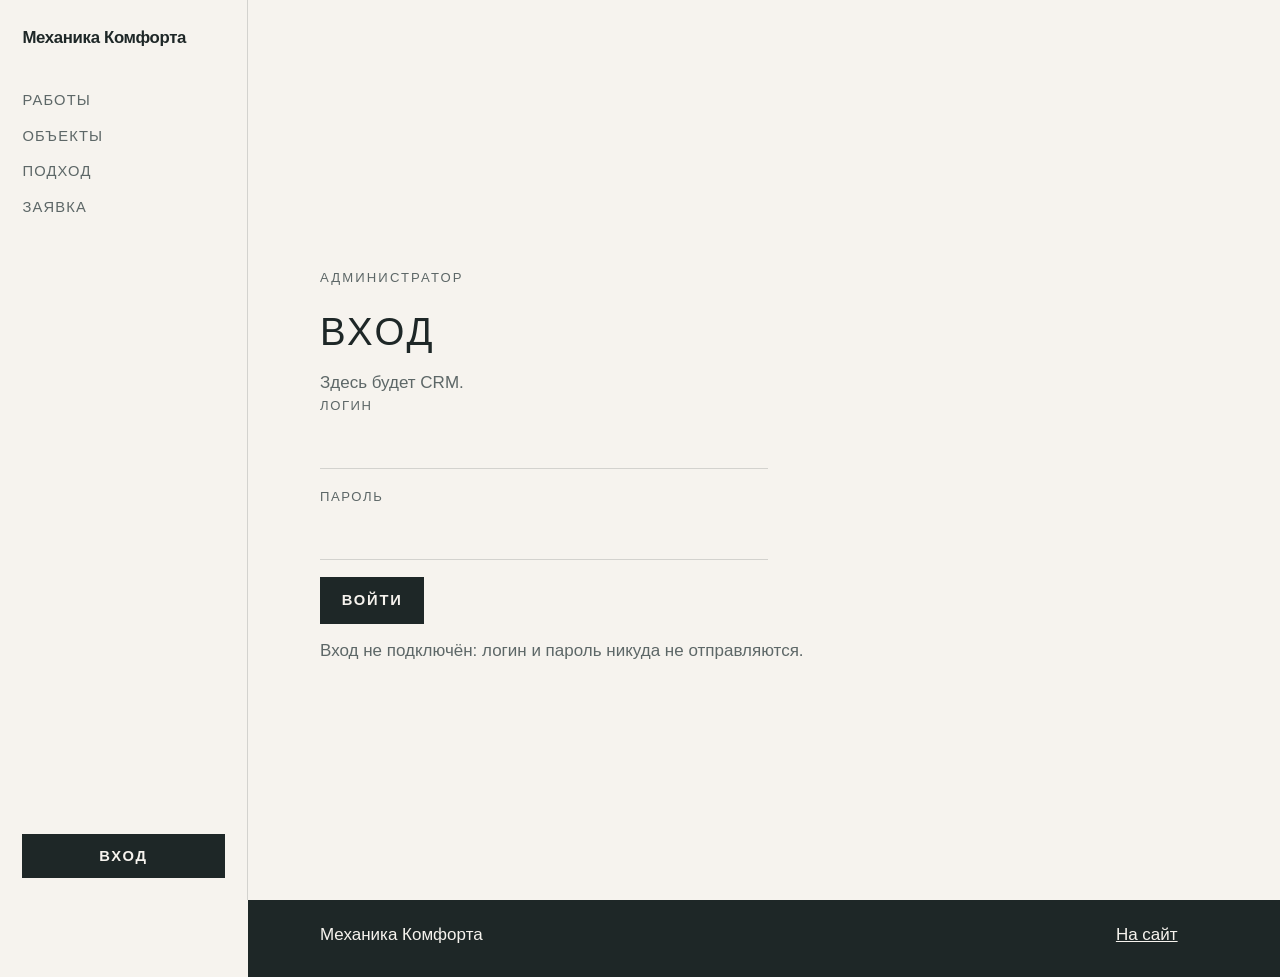
==== admin.html @ b98e5987 "Add the Механика Комфорта landing and admin entrance." ====
<!DOCTYPE html>
<html lang="ru">
<head>
  <meta charset="utf-8">
  <meta name="viewport" content="width=device-width, initial-scale=1">
  <meta name="theme-color" content="#f6f3ee">
  <title>Вход администратора — Механика Комфорта</title>
  <meta name="description" content="Вход администратора Механики Комфорта. Здесь будет CRM.">
  <link rel="stylesheet" href="site.css">
</head>
<body>
  <a class="skip" href="#main">К содержанию</a>
  <header class="rail">
    <a class="logo" href="index.html">Механика Комфорта</a>
    <nav aria-label="Разделы">
      <a href="index.html#work">Работы</a>
      <a href="index.html#cases">Объекты</a>
      <a href="index.html#why">Подход</a>
      <a href="index.html#request">Заявка</a>
    </nav>
    <a class="login" href="admin.html" aria-current="page">Вход</a>
  </header>
  <main class="page" id="main">
    <section class="door" aria-labelledby="admin-title">
      <p class="kicker">Администратор</p>
      <h1 id="admin-title">Вход</h1>
      <p class="lead">Здесь будет CRM.</p>
      <form id="admin-login">
        <div class="field">
          <label for="login">Логин</label>
          <input id="login" name="login" type="text" autocomplete="username" required maxlength="80">
        </div>
        <div class="field">
          <label for="password">Пароль</label>
          <input id="password" name="password" type="password" autocomplete="current-password" required maxlength="80">
        </div>
        <button type="submit">Войти</button>
        <p class="form-note" id="admin-note">Вход не подключён: логин и пароль никуда не отправляются.</p>
      </form>
    </section>
  </main>
  <footer class="foot">
    <p>Механика Комфорта</p>
    <p><a href="index.html">На сайт</a></p>
  </footer>
  <script>
    document.getElementById("admin-login").addEventListener("submit", function (event) {
      event.preventDefault();
    });
  </script>
</body>
</html>
---- site.css ----
:root {
  --ink: #1e2727;
  --paper: #f6f3ee;
  --muted: #5d6767;
  --line: rgba(30, 39, 39, 0.16);
  --rail: 15.5rem;
  --sans: "Segoe UI", "Helvetica Neue", Arial, "Liberation Sans", "Noto Sans", sans-serif;
}

*,
*::before,
*::after {
  box-sizing: border-box;
}

html {
  scroll-behavior: smooth;
}

@media (prefers-reduced-motion: reduce) {
  html { scroll-behavior: auto; }
}

body {
  margin: 0;
  background: var(--paper);
  color: var(--ink);
  font-family: var(--sans);
  font-size: 1.0625rem;
  font-weight: 400;
  line-height: 1.5;
}

a {
  color: inherit;
}

:focus-visible {
  outline: 2px solid var(--ink);
  outline-offset: 3px;
}

.skip {
  position: absolute;
  left: 1rem;
  top: -4rem;
  z-index: 20;
  background: var(--ink);
  color: var(--paper);
  padding: 0.5rem 0.8rem;
  text-decoration: none;
}

.skip:focus {
  top: 0.5rem;
}

.rail {
  position: fixed;
  inset: 0 auto 0 0;
  z-index: 5;
  display: flex;
  flex-direction: column;
  width: var(--rail);
  padding: 1.75rem 1.4rem 1.4rem;
  background: var(--paper);
  border-right: 1px solid var(--line);
}

.logo {
  font-size: 1.05rem;
  font-weight: 600;
  letter-spacing: -0.02em;
  line-height: 1.25;
  text-decoration: none;
}

.rail nav {
  display: flex;
  flex-direction: column;
  gap: 0.85rem;
  margin-top: 2.5rem;
}

.rail nav a {
  color: var(--muted);
  font-size: 0.92rem;
  letter-spacing: 0.08em;
  text-decoration: none;
  text-transform: uppercase;
}

.rail nav a:hover {
  color: var(--ink);
}

.login {
  margin-top: auto;
  display: inline-flex;
  align-items: center;
  justify-content: center;
  min-height: 2.75rem;
  padding: 0.55rem 1rem;
  border: 1px solid var(--ink);
  background: var(--ink);
  color: var(--paper);
  font-size: 0.92rem;
  font-weight: 600;
  letter-spacing: 0.12em;
  text-decoration: none;
  text-transform: uppercase;
}

.login:hover {
  background: #000;
}

.page {
  margin-left: var(--rail);
}

.hero {
  position: relative;
  min-height: 100vh;
  display: flex;
  flex-direction: column;
  justify-content: flex-end;
  padding: 6rem 8vw 3.5rem 4.5rem;
  overflow: hidden;
}

.ring {
  position: absolute;
  right: -8vw;
  top: 6vh;
  width: min(72vh, 48vw);
  height: min(72vh, 48vw);
  border: 1px solid rgba(30, 39, 39, 0.45);
  border-radius: 50%;
  pointer-events: none;
}

.ring::after {
  content: "";
  position: absolute;
  inset: 12%;
  border: 1px solid rgba(30, 39, 39, 0.2);
  border-radius: 50%;
}

.kicker,
.index {
  margin: 0;
  color: var(--muted);
  font-size: 0.82rem;
  letter-spacing: 0.16em;
  text-transform: uppercase;
}

h1, h2, h3 {
  margin: 0;
  font-weight: 500;
  letter-spacing: 0.08em;
  line-height: 1.25;
  text-transform: uppercase;
}

h1 {
  position: relative;
  z-index: 1;
  max-width: 11em;
  margin-top: 1.25rem;
  font-size: clamp(1.7rem, 3vw, 2.7rem);
}

.slogan {
  position: relative;
  z-index: 1;
  max-width: 36rem;
  margin: 1.5rem 0 0;
  font-size: 1.15rem;
  text-transform: none;
  letter-spacing: 0;
}

.offer {
  position: relative;
  z-index: 1;
  max-width: 38rem;
  margin: 0.8rem 0 0;
  color: var(--muted);
}

.trust {
  position: relative;
  z-index: 1;
  display: grid;
  grid-template-columns: 1fr 1fr;
  gap: 0.8rem 1.5rem;
  margin: 2.5rem 0 0;
  padding: 1.1rem 0 0;
  border-top: 1px solid var(--line);
  list-style: none;
}

.trust li {
  color: var(--muted);
  font-size: 0.95rem;
}

section {
  padding: 4.5rem 8vw 4.5rem 4.5rem;
  scroll-margin-top: 1rem;
}

h2 {
  font-size: clamp(1.45rem, 2.4vw, 2.15rem);
}

.works,
.why-list {
  list-style: none;
  margin: 2rem 0 0;
  padding: 0;
}

.works li,
.why-list li {
  display: grid;
  grid-template-columns: 3rem minmax(0, 1fr);
  gap: 0.75rem;
  align-items: baseline;
  padding: 1rem 0;
  border-top: 1px solid var(--line);
}

.works li:last-child,
.why-list li:last-child {
  border-bottom: 1px solid var(--line);
}

.idx {
  color: var(--muted);
  font-size: 0.82rem;
  letter-spacing: 0.12em;
}

.works h3,
.why-list li {
  font-size: clamp(1.05rem, 1.6vw, 1.35rem);
}

.why-list li {
  display: block;
  letter-spacing: 0.04em;
  text-transform: none;
  font-weight: 500;
}

.case-row {
  display: grid;
  margin-top: 2rem;
  border-top: 1px solid var(--line);
}

.case-row article {
  padding: 1.6rem 0 1.4rem;
  border-bottom: 1px solid var(--line);
}

.case-row h3 {
  max-width: 14em;
  margin-top: 0.8rem;
  font-size: clamp(1.35rem, 2vw, 1.9rem);
}

.case-note,
.fact,
.range,
.lead,
.form-note {
  color: var(--muted);
}

.case-note {
  max-width: 22rem;
  margin: 0.7rem 0 0;
}

.fact {
  margin: 1.1rem 0 0;
  color: var(--ink);
  font-size: clamp(1.6rem, 2.5vw, 2.2rem);
  font-weight: 500;
  letter-spacing: 0.06em;
  text-transform: uppercase;
}

.range {
  margin: 1.2rem 0 0;
}

.field {
  margin: 0 0 1.1rem;
}

label {
  display: block;
  margin-bottom: 0.3rem;
  color: var(--muted);
  font-size: 0.82rem;
  letter-spacing: 0.12em;
  text-transform: uppercase;
}

input {
  width: 100%;
  max-width: 28rem;
  padding: 0.7rem 0;
  border: 0;
  border-bottom: 1px solid var(--line);
  border-radius: 0;
  background: transparent;
  color: var(--ink);
  font: inherit;
  font-size: 1.05rem;
}

input:focus {
  border-bottom-color: var(--ink);
}

input::placeholder {
  color: #7d8686;
}

button,
.ghost {
  min-height: 2.9rem;
  padding: 0.7rem 1.3rem;
  border: 1px solid var(--ink);
  background: var(--ink);
  color: var(--paper);
  font: inherit;
  font-size: 0.92rem;
  font-weight: 600;
  letter-spacing: 0.12em;
  text-transform: uppercase;
  cursor: pointer;
}

button:hover,
.ghost:hover {
  background: #000;
}

.form-note,
.lead {
  max-width: 32rem;
  margin: 0.9rem 0 0;
}

.door {
  min-height: 100vh;
  display: flex;
  flex-direction: column;
  justify-content: center;
  padding: 6rem 8vw 4rem 4.5rem;
}

.door h1 {
  max-width: 12em;
}

.foot {
  display: flex;
  flex-wrap: wrap;
  justify-content: space-between;
  gap: 0.8rem 2rem;
  margin-left: var(--rail);
  padding: 1.4rem 8vw 1.8rem 4.5rem;
  background: var(--ink);
  color: #f6f3ee;
}

.foot p {
  margin: 0;
  max-width: 36rem;
}

.foot a {
  color: #f6f3ee;
}

@media (min-width: 900px) {
  .trust {
    grid-template-columns: repeat(4, minmax(0, 1fr));
  }

  .case-row {
    grid-template-columns: 1fr 1fr;
  }

  .case-row article:first-child {
    padding-right: 2.5rem;
  }

  .case-row article:last-child {
    padding-left: 2.5rem;
    border-left: 1px solid var(--line);
  }
}

@media (max-width: 800px) {
  .rail {
    position: sticky;
    top: 0;
    flex-direction: row;
    align-items: center;
    justify-content: space-between;
    width: auto;
    height: 4.25rem;
    padding: 0 1rem;
  }

  .rail nav {
    display: none;
  }

  .login {
    margin-top: 0;
  }

  .page,
  .foot {
    margin-left: 0;
  }

  .hero,
  section,
  .door,
  .foot {
    padding-left: 1.15rem;
    padding-right: 1.15rem;
  }

  .hero {
    min-height: calc(100svh - 4.25rem);
    padding-top: 2.5rem;
    justify-content: flex-start;
  }

  .ring {
    position: relative;
    right: auto;
    top: auto;
    width: min(68vw, 16rem);
    height: min(68vw, 16rem);
    margin: 1.5rem 0 0;
  }

  .trust {
    grid-template-columns: 1fr;
  }
}

@media (forced-colors: active) {
  .login,
  button {
    border: 1px solid ButtonText;
  }
}
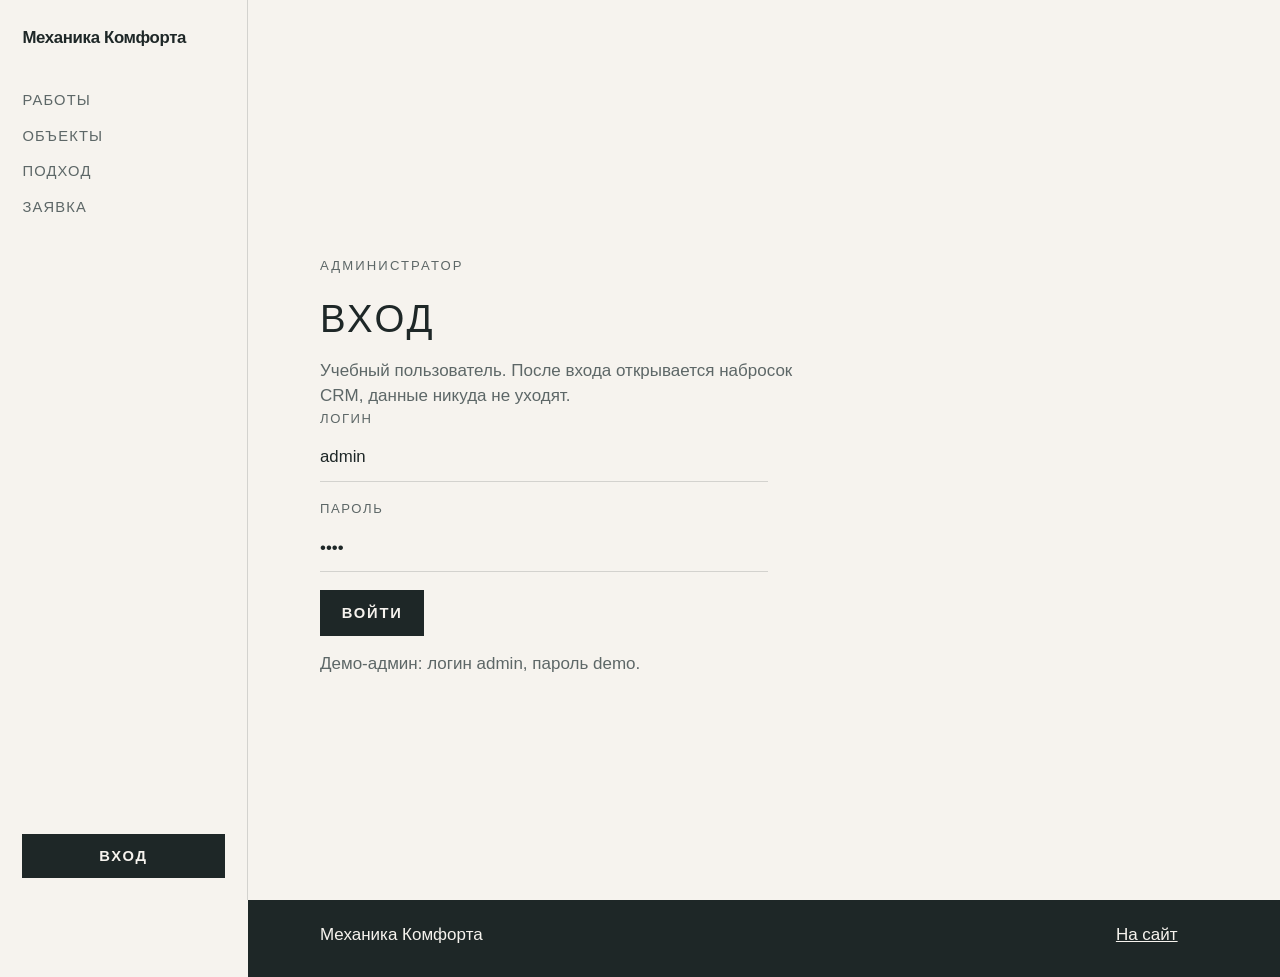
==== commit 1033ec56: "Add a demo admin and a CRM sketch behind the login." ====
--- a/admin.html
+++ b/admin.html
@@ -5,38 +5,107 @@
   <meta name="viewport" content="width=device-width, initial-scale=1">
   <meta name="theme-color" content="#f6f3ee">
   <title>Вход администратора — Механика Комфорта</title>
-  <meta name="description" content="Вход администратора Механики Комфорта. Здесь будет CRM.">
+  <meta name="description" content="Учебный вход администратора Механики Комфорта и набросок CRM.">
   <link rel="stylesheet" href="site.css">
 </head>
 <body>
   <a class="skip" href="#main">К содержанию</a>
   <header class="rail">
     <a class="logo" href="index.html">Механика Комфорта</a>
-    <nav aria-label="Разделы">
+    <nav aria-label="Разделы" id="site-nav">
       <a href="index.html#work">Работы</a>
       <a href="index.html#cases">Объекты</a>
       <a href="index.html#why">Подход</a>
       <a href="index.html#request">Заявка</a>
     </nav>
-    <a class="login" href="admin.html" aria-current="page">Вход</a>
+    <nav aria-label="CRM" id="crm-nav" hidden>
+      <a href="#leads">Заявки</a>
+      <a href="#objects">Объекты</a>
+    </nav>
+    <a class="login" id="login-link" href="admin.html" aria-current="page">Вход</a>
+    <button class="login logout" id="logout" type="button" hidden>Выйти</button>
   </header>
   <main class="page" id="main">
-    <section class="door" aria-labelledby="admin-title">
+    <section class="door" id="door" aria-labelledby="admin-title">
       <p class="kicker">Администратор</p>
       <h1 id="admin-title">Вход</h1>
-      <p class="lead">Здесь будет CRM.</p>
+      <p class="lead">Учебный пользователь. После входа открывается набросок CRM, данные никуда не уходят.</p>
       <form id="admin-login">
         <div class="field">
           <label for="login">Логин</label>
-          <input id="login" name="login" type="text" autocomplete="username" required maxlength="80">
+          <input id="login" name="login" type="text" autocomplete="username" required maxlength="80" value="admin">
         </div>
         <div class="field">
           <label for="password">Пароль</label>
-          <input id="password" name="password" type="password" autocomplete="current-password" required maxlength="80">
+          <input id="password" name="password" type="password" autocomplete="current-password" required maxlength="80" value="demo">
         </div>
         <button type="submit">Войти</button>
-        <p class="form-note" id="admin-note">Вход не подключён: логин и пароль никуда не отправляются.</p>
+        <p class="form-note" id="admin-note">Демо-админ: логин admin, пароль demo.</p>
       </form>
+    </section>
+
+    <section class="crm" id="crm" hidden aria-labelledby="crm-title">
+      <p class="kicker">CRM · учебный набросок</p>
+      <h1 id="crm-title">Демо-админ</h1>
+      <p class="who" id="who">Вы вошли как демо-админ.</p>
+      <p class="lead">Имена, телефоны и этапы ниже выдуманы для эскиза. Это не клиенты и не заявки с сайта.</p>
+
+      <h2 id="leads">Заявки</h2>
+      <div class="table-wrap">
+        <table>
+          <thead>
+            <tr>
+              <th>Имя</th>
+              <th>Телефон</th>
+              <th>Тип объекта</th>
+              <th>Этап</th>
+            </tr>
+          </thead>
+          <tbody>
+            <tr>
+              <td>Анна К.</td>
+              <td>+7 900 000-00-01</td>
+              <td>Автомойка</td>
+              <td>Новая</td>
+            </tr>
+            <tr>
+              <td>Игорь С.</td>
+              <td>+7 900 000-00-02</td>
+              <td>Кофейня</td>
+              <td>В работе</td>
+            </tr>
+            <tr>
+              <td>Марина Л.</td>
+              <td>+7 900 000-00-03</td>
+              <td>Клиника</td>
+              <td>Сдана</td>
+            </tr>
+          </tbody>
+        </table>
+      </div>
+
+      <h2 id="objects">Объекты</h2>
+      <div class="table-wrap">
+        <table>
+          <thead>
+            <tr>
+              <th>Объект</th>
+              <th>Что известно</th>
+            </tr>
+          </thead>
+          <tbody>
+            <tr>
+              <td>Стоматологическая клиника</td>
+              <td>1024&nbsp;м². Генподряд от демонтажа до инженерии.</td>
+            </tr>
+            <tr>
+              <td>Кофе Лайк</td>
+              <td>Сеть кофеен.</td>
+            </tr>
+          </tbody>
+        </table>
+      </div>
+      <p class="range">В договоре фиксированная цена, гарантия 2&nbsp;года, оплата наличными и безналичным переводом, поэтапный контроль.</p>
     </section>
   </main>
   <footer class="foot">
@@ -44,9 +113,58 @@
     <p><a href="index.html">На сайт</a></p>
   </footer>
   <script>
-    document.getElementById("admin-login").addEventListener("submit", function (event) {
-      event.preventDefault();
-    });
+    (function () {
+      var demoLogin = "admin";
+      var demoPassword = "demo";
+      var key = "mehanika-demo-admin";
+      var door = document.getElementById("door");
+      var crm = document.getElementById("crm");
+      var note = document.getElementById("admin-note");
+      var siteNav = document.getElementById("site-nav");
+      var crmNav = document.getElementById("crm-nav");
+      var loginLink = document.getElementById("login-link");
+      var logout = document.getElementById("logout");
+
+      function showCrm() {
+        door.hidden = true;
+        crm.hidden = false;
+        siteNav.hidden = true;
+        crmNav.hidden = false;
+        loginLink.hidden = true;
+        logout.hidden = false;
+        document.title = "CRM — Механика Комфорта";
+      }
+
+      function showDoor() {
+        door.hidden = false;
+        crm.hidden = true;
+        siteNav.hidden = false;
+        crmNav.hidden = true;
+        loginLink.hidden = false;
+        logout.hidden = true;
+        document.title = "Вход администратора — Механика Комфорта";
+      }
+
+      if (sessionStorage.getItem(key) === "1") showCrm();
+
+      document.getElementById("admin-login").addEventListener("submit", function (event) {
+        event.preventDefault();
+        var login = document.getElementById("login").value.trim();
+        var password = document.getElementById("password").value;
+        if (login === demoLogin && password === demoPassword) {
+          sessionStorage.setItem(key, "1");
+          note.textContent = "Демо-админ: логин admin, пароль demo.";
+          showCrm();
+          return;
+        }
+        note.textContent = "Не подошло. Учебный пользователь: логин admin, пароль demo.";
+      });
+
+      logout.addEventListener("click", function () {
+        sessionStorage.removeItem(key);
+        showDoor();
+      });
+    })();
   </script>
 </body>
 </html>
--- a/site.css
+++ b/site.css
@@ -11,6 +11,10 @@
 *::before,
 *::after {
   box-sizing: border-box;
+}
+
+[hidden] {
+  display: none !important;
 }
 
 html {
@@ -464,6 +468,68 @@
   }
 }
 
+.crm {
+  padding: 4.5rem 8vw 4rem 4.5rem;
+}
+
+.crm h1 {
+  max-width: 14em;
+}
+
+.crm h2 {
+  margin-top: 2.4rem;
+}
+
+.table-wrap {
+  overflow-x: auto;
+  margin-top: 1rem;
+}
+
+table {
+  width: 100%;
+  min-width: 36rem;
+  border-collapse: collapse;
+}
+
+th,
+td {
+  padding: 0.85rem 1rem 0.85rem 0;
+  border-bottom: 1px solid var(--line);
+  text-align: left;
+  font-weight: 400;
+  letter-spacing: 0;
+  text-transform: none;
+  vertical-align: top;
+}
+
+th {
+  color: var(--muted);
+  font-size: 0.78rem;
+  font-weight: 600;
+  letter-spacing: 0.12em;
+  text-transform: uppercase;
+}
+
+.who {
+  margin: 1rem 0 0;
+  color: var(--ink);
+}
+
+.logout {
+  margin-top: auto;
+}
+
+@media (max-width: 800px) {
+  .crm {
+    padding-left: 1.15rem;
+    padding-right: 1.15rem;
+  }
+
+  .logout {
+    margin-top: 0;
+  }
+}
+
 @media (forced-colors: active) {
   .login,
   button {
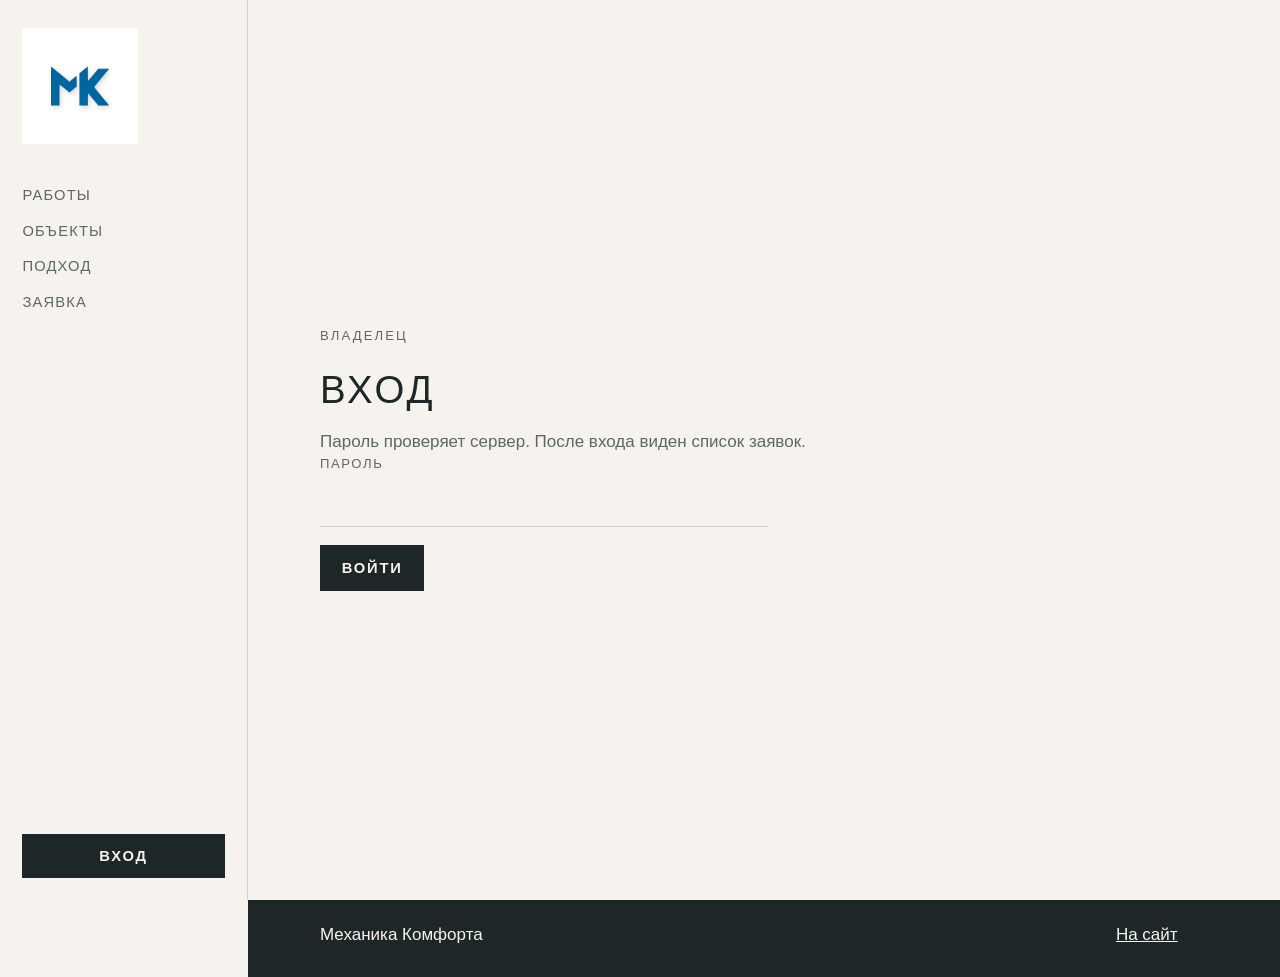
==== commit 11707457: "Put the MK mark on the site. The mark is the company file, unchanged, in the header, on the first sc" ====
--- a/admin.html
+++ b/admin.html
@@ -4,108 +4,76 @@
   <meta charset="utf-8">
   <meta name="viewport" content="width=device-width, initial-scale=1">
   <meta name="theme-color" content="#f6f3ee">
-  <title>Вход администратора — Механика Комфорта</title>
-  <meta name="description" content="Учебный вход администратора Механики Комфорта и набросок CRM.">
+  <title>Вход — Механика Комфорта</title>
+  <link rel="icon" href="logo.jpg" type="image/jpeg">
+  <meta name="description" content="Вход владельца Механики Комфорта к списку заявок.">
   <link rel="stylesheet" href="site.css">
 </head>
 <body>
   <a class="skip" href="#main">К содержанию</a>
   <header class="rail">
-    <a class="logo" href="index.html">Механика Комфорта</a>
-    <nav aria-label="Разделы" id="site-nav">
+    <a class="logo" href="index.html"><img src="logo.jpg" alt="Механика Комфорта"></a>
+    <nav aria-label="Разделы">
       <a href="index.html#work">Работы</a>
       <a href="index.html#cases">Объекты</a>
       <a href="index.html#why">Подход</a>
       <a href="index.html#request">Заявка</a>
     </nav>
-    <nav aria-label="CRM" id="crm-nav" hidden>
-      <a href="#leads">Заявки</a>
-      <a href="#objects">Объекты</a>
-    </nav>
-    <a class="login" id="login-link" href="admin.html" aria-current="page">Вход</a>
+    <a class="login" id="enter" href="#door">Вход</a>
     <button class="login logout" id="logout" type="button" hidden>Выйти</button>
   </header>
   <main class="page" id="main">
     <section class="door" id="door" aria-labelledby="admin-title">
-      <p class="kicker">Администратор</p>
+      <p class="kicker">Владелец</p>
       <h1 id="admin-title">Вход</h1>
-      <p class="lead">Учебный пользователь. После входа открывается набросок CRM, данные никуда не уходят.</p>
+      <p class="lead">Пароль проверяет сервер. После входа виден список заявок.</p>
       <form id="admin-login">
         <div class="field">
-          <label for="login">Логин</label>
-          <input id="login" name="login" type="text" autocomplete="username" required maxlength="80" value="admin">
-        </div>
-        <div class="field">
           <label for="password">Пароль</label>
-          <input id="password" name="password" type="password" autocomplete="current-password" required maxlength="80" value="demo">
+          <input id="password" name="password" type="password" autocomplete="current-password" required maxlength="200">
         </div>
         <button type="submit">Войти</button>
-        <p class="form-note" id="admin-note">Демо-админ: логин admin, пароль demo.</p>
+        <p class="form-note" id="admin-note" role="status"></p>
       </form>
     </section>
 
     <section class="crm" id="crm" hidden aria-labelledby="crm-title">
-      <p class="kicker">CRM · учебный набросок</p>
-      <h1 id="crm-title">Демо-админ</h1>
-      <p class="who" id="who">Вы вошли как демо-админ.</p>
-      <p class="lead">Имена, телефоны и этапы ниже выдуманы для эскиза. Это не клиенты и не заявки с сайта.</p>
-
-      <h2 id="leads">Заявки</h2>
-      <div class="table-wrap">
+      <p class="kicker">Заявки</p>
+      <h1 id="crm-title">Список</h1>
+      <p class="lead" id="empty" hidden>Заявок пока нет.</p>
+      <div class="table-wrap" id="table-wrap" hidden>
         <table>
           <thead>
             <tr>
+              <th>Когда</th>
               <th>Имя</th>
               <th>Телефон</th>
               <th>Тип объекта</th>
+              <th>Откуда</th>
               <th>Этап</th>
             </tr>
           </thead>
-          <tbody>
-            <tr>
-              <td>Анна К.</td>
-              <td>+7 900 000-00-01</td>
-              <td>Автомойка</td>
-              <td>Новая</td>
-            </tr>
-            <tr>
-              <td>Игорь С.</td>
-              <td>+7 900 000-00-02</td>
-              <td>Кофейня</td>
-              <td>В работе</td>
-            </tr>
-            <tr>
-              <td>Марина Л.</td>
-              <td>+7 900 000-00-03</td>
-              <td>Клиника</td>
-              <td>Сдана</td>
-            </tr>
-          </tbody>
+          <tbody id="rows"></tbody>
         </table>
       </div>
 
-      <h2 id="objects">Объекты</h2>
-      <div class="table-wrap">
-        <table>
-          <thead>
-            <tr>
-              <th>Объект</th>
-              <th>Что известно</th>
-            </tr>
-          </thead>
-          <tbody>
-            <tr>
-              <td>Стоматологическая клиника</td>
-              <td>1024&nbsp;м². Генподряд от демонтажа до инженерии.</td>
-            </tr>
-            <tr>
-              <td>Кофе Лайк</td>
-              <td>Сеть кофеен.</td>
-            </tr>
-          </tbody>
-        </table>
-      </div>
-      <p class="range">В договоре фиксированная цена, гарантия 2&nbsp;года, оплата наличными и безналичным переводом, поэтапный контроль.</p>
+      <h2>Вручную</h2>
+      <form id="manual">
+        <div class="field">
+          <label for="manual-name">Имя</label>
+          <input id="manual-name" required maxlength="80">
+        </div>
+        <div class="field">
+          <label for="manual-phone">Телефон</label>
+          <input id="manual-phone" required maxlength="40">
+        </div>
+        <div class="field">
+          <label for="manual-object">Тип объекта</label>
+          <input id="manual-object" required maxlength="80">
+        </div>
+        <button type="submit">Добавить</button>
+        <p class="form-note" id="manual-note" role="status"></p>
+      </form>
     </section>
   </main>
   <footer class="foot">
@@ -114,55 +82,165 @@
   </footer>
   <script>
     (function () {
-      var demoLogin = "admin";
-      var demoPassword = "demo";
-      var key = "mehanika-demo-admin";
+      var stages = [
+        ["new", "Новая"],
+        ["measure", "Замер"],
+        ["contract", "Договор"],
+        ["work", "В работе"],
+        ["done", "Сдана"],
+        ["warranty", "Гарантия"]
+      ];
+      var sources = { site: "Сайт", telegram: "Telegram", manual: "Вручную" };
       var door = document.getElementById("door");
       var crm = document.getElementById("crm");
+      var enter = document.getElementById("enter");
+      var logout = document.getElementById("logout");
       var note = document.getElementById("admin-note");
-      var siteNav = document.getElementById("site-nav");
-      var crmNav = document.getElementById("crm-nav");
-      var loginLink = document.getElementById("login-link");
-      var logout = document.getElementById("logout");
-
-      function showCrm() {
-        door.hidden = true;
-        crm.hidden = false;
-        siteNav.hidden = true;
-        crmNav.hidden = false;
-        loginLink.hidden = true;
-        logout.hidden = false;
-        document.title = "CRM — Механика Комфорта";
+
+      function csrf() {
+        var match = document.cookie.match(/(?:^|; )XSRF-TOKEN=([^;]*)/);
+        return match ? decodeURIComponent(match[1]) : "";
+      }
+
+      function api(path, options) {
+        options = options || {};
+        options.credentials = "same-origin";
+        options.headers = options.headers || {};
+        if (options.method && options.method !== "GET") {
+          options.headers["X-XSRF-TOKEN"] = csrf();
+          if (options.body) {
+            options.headers["Content-Type"] = "application/json";
+          }
+        }
+        return fetch(path, options);
       }
 
       function showDoor() {
         door.hidden = false;
         crm.hidden = true;
-        siteNav.hidden = false;
-        crmNav.hidden = true;
-        loginLink.hidden = false;
+        enter.hidden = false;
         logout.hidden = true;
-        document.title = "Вход администратора — Механика Комфорта";
-      }
-
-      if (sessionStorage.getItem(key) === "1") showCrm();
+        document.title = "Вход — Механика Комфорта";
+      }
+
+      function showList() {
+        door.hidden = true;
+        crm.hidden = false;
+        enter.hidden = true;
+        logout.hidden = false;
+        document.title = "Заявки — Механика Комфорта";
+        load();
+      }
+
+      function load() {
+        api("/api/leads").then(function (response) {
+          if (response.status === 401) {
+            showDoor();
+            return null;
+          }
+          return response.json();
+        }).then(function (rows) {
+          if (!rows) return;
+          var body = document.getElementById("rows");
+          body.replaceChildren();
+          document.getElementById("empty").hidden = rows.length !== 0;
+          document.getElementById("table-wrap").hidden = rows.length === 0;
+          rows.forEach(function (lead) {
+            var tr = document.createElement("tr");
+            tr.append(cell(when(lead.createdAt)));
+            tr.append(cell(lead.name));
+            tr.append(cell(lead.phone));
+            tr.append(cell(lead.objectType));
+            tr.append(cell(sources[lead.source] || lead.source));
+            var select = document.createElement("select");
+            stages.forEach(function (pair) {
+              var option = document.createElement("option");
+              option.value = pair[0];
+              option.textContent = pair[1];
+              if (pair[0] === lead.stage) option.selected = true;
+              select.append(option);
+            });
+            select.addEventListener("change", function () {
+              api("/api/leads/" + lead.id, {
+                method: "PATCH",
+                body: JSON.stringify({ stage: select.value })
+              });
+            });
+            var td = document.createElement("td");
+            td.append(select);
+            tr.append(td);
+            body.append(tr);
+          });
+        });
+      }
+
+      function cell(text) {
+        var td = document.createElement("td");
+        td.textContent = text;
+        return td;
+      }
+
+      function when(value) {
+        var date = new Date(value);
+        if (Number.isNaN(date.getTime())) return "";
+        return new Intl.DateTimeFormat("ru-RU", {
+          timeZone: "Europe/Saratov",
+          day: "2-digit",
+          month: "2-digit",
+          hour: "2-digit",
+          minute: "2-digit"
+        }).format(date);
+      }
+
+      api("/api/session").then(function (response) {
+        if (response.status === 204) showList();
+        else showDoor();
+      });
 
       document.getElementById("admin-login").addEventListener("submit", function (event) {
         event.preventDefault();
-        var login = document.getElementById("login").value.trim();
-        var password = document.getElementById("password").value;
-        if (login === demoLogin && password === demoPassword) {
-          sessionStorage.setItem(key, "1");
-          note.textContent = "Демо-админ: логин admin, пароль demo.";
-          showCrm();
-          return;
-        }
-        note.textContent = "Не подошло. Учебный пользователь: логин admin, пароль demo.";
+        note.textContent = "";
+        api("/api/session", {
+          method: "POST",
+          body: JSON.stringify({ password: document.getElementById("password").value })
+        }).then(function (response) {
+          if (response.status === 204) {
+            document.getElementById("password").value = "";
+            showList();
+            return;
+          }
+          note.textContent = "Пароль не подошёл.";
+        });
+      });
+
+      document.getElementById("manual").addEventListener("submit", function (event) {
+        event.preventDefault();
+        var manualNote = document.getElementById("manual-note");
+        manualNote.textContent = "";
+        api("/api/leads", {
+          method: "POST",
+          body: JSON.stringify({
+            name: document.getElementById("manual-name").value,
+            phone: document.getElementById("manual-phone").value,
+            objectType: document.getElementById("manual-object").value,
+            source: "manual"
+          })
+        }).then(function (response) {
+          if (response.status === 201) {
+            document.getElementById("manual").reset();
+            load();
+            return;
+          }
+          return response.json().then(function (body) {
+            manualNote.textContent = body.error === "phone" ? "Нужен телефон из 10–15 цифр." : "Проверьте поля.";
+          });
+        });
       });
 
       logout.addEventListener("click", function () {
-        sessionStorage.removeItem(key);
-        showDoor();
+        api("/api/session", { method: "DELETE" }).then(function () {
+          showDoor();
+        });
       });
     })();
   </script>
--- a/site.css
+++ b/site.css
@@ -72,11 +72,29 @@
 }
 
 .logo {
-  font-size: 1.05rem;
-  font-weight: 600;
-  letter-spacing: -0.02em;
-  line-height: 1.25;
+  display: block;
+  line-height: 0;
   text-decoration: none;
+}
+
+.logo img,
+.hero-mark {
+  display: block;
+  width: auto;
+  height: auto;
+  max-width: 100%;
+  background: transparent;
+  box-shadow: none;
+  filter: none;
+}
+
+.logo img {
+  width: 7.25rem;
+}
+
+.hero-mark {
+  width: min(18rem, 70%);
+  margin: 0 0 1.75rem;
 }
 
 .rail nav {
@@ -530,6 +548,15 @@
   }
 }
 
+select {
+  font: inherit;
+  color: var(--ink);
+  background: transparent;
+  border: 0;
+  border-bottom: 1px solid var(--line);
+  min-height: 2.2rem;
+}
+
 @media (forced-colors: active) {
   .login,
   button {
